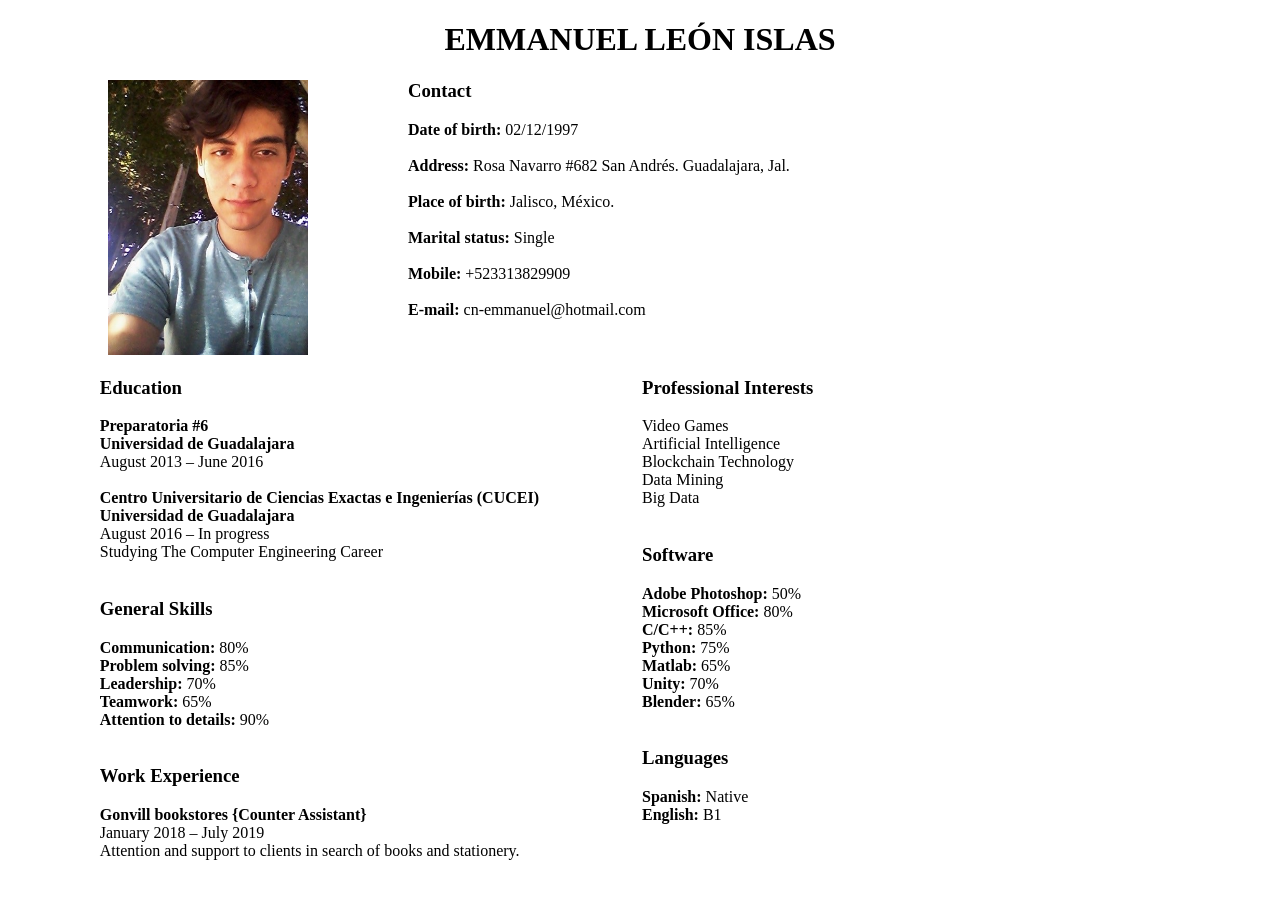
==== index.html @ a69033bc "Initial commit My curriculum vitae in HTML" ====
<!DOCTYPE html>
<html lang="es">
  <head>
    <title>Curriculum Vitae</title>
  </head>

  <body>
    <div>
      <center>
        <h1>EMMANUEL LEÓN ISLAS</h1>
        
        <img src="img\profile_photo.jpg" alt="Profile photo" width="200" height="275" style="float:left;margin:0px 100px">
      </center>
      
      <p>
        <h3>Contact</h3>
        <b>Date of birth:</b> 02/12/1997<br><br>
        <b>Address:</b> Rosa Navarro #682 San Andrés. Guadalajara, Jal.<br><br>
        <b>Place of birth:</b> Jalisco, México.<br><br>
        <b>Marital status:</b> Single<br><br>
        <b>Mobile:</b> +523313829909<br><br>
        <b>E-mail:</b> cn-emmanuel@hotmail.com
      </p>
    </div>

    <center>
      <div style="display:inline-block;">
        <table>
          <col style="width:50%">
	        <col style="width:50%">
          <tr valign="top">
            <td style="padding-right:100px">
              <h3>Education</h3>
              <b>Preparatoria #6</b><br>
              <b>Universidad de Guadalajara</b><br>
              August 2013 – June 2016<br>
              <br>
              <b>Centro Universitario de Ciencias Exactas e Ingenierías (CUCEI)</b><br>
              <b>Universidad de Guadalajara</b><br>
              August 2016 – In progress<br>
              Studying The Computer Engineering Career<br>
              <br>
              <h3>General Skills</h3>
              <b>Communication:</b> 80%<br>
              <b>Problem solving:</b> 85%<br>
              <b>Leadership:</b> 70%<br>
              <b>Teamwork:</b> 65%<br>
              <b>Attention to details:</b> 90%<br>
              <br>
              <h3>Work Experience</h3>
              <b>Gonvill bookstores {Counter Assistant}</b><br>
              January 2018 – July 2019<br>
              Attention and support to clients in search of books and stationery.
            </td>
            <td style="padding-right:100px">
              <h3>Professional Interests</h3>
              Video Games<br>
              Artificial Intelligence<br>
              Blockchain Technology<br>
              Data Mining<br>
              Big Data<br>
              <br>
              <h3>Software</h3>
              <b>Adobe Photoshop:</b> 50%<br>
              <b>Microsoft Office:</b> 80%<br>
              <b>C/C++:</b> 85%<br>
              <b>Python:</b> 75%<br>
              <b>Matlab:</b> 65%<br>
              <b>Unity:</b> 70%<br>
              <b>Blender:</b> 65%<br>
              <br>
              <h3>Languages</h3>
              <b>Spanish:</b> Native<br>
              <b>English:</b> B1
            </td>
          </tr>
        </table>
      </div>
    </center>
  </body>
</html>
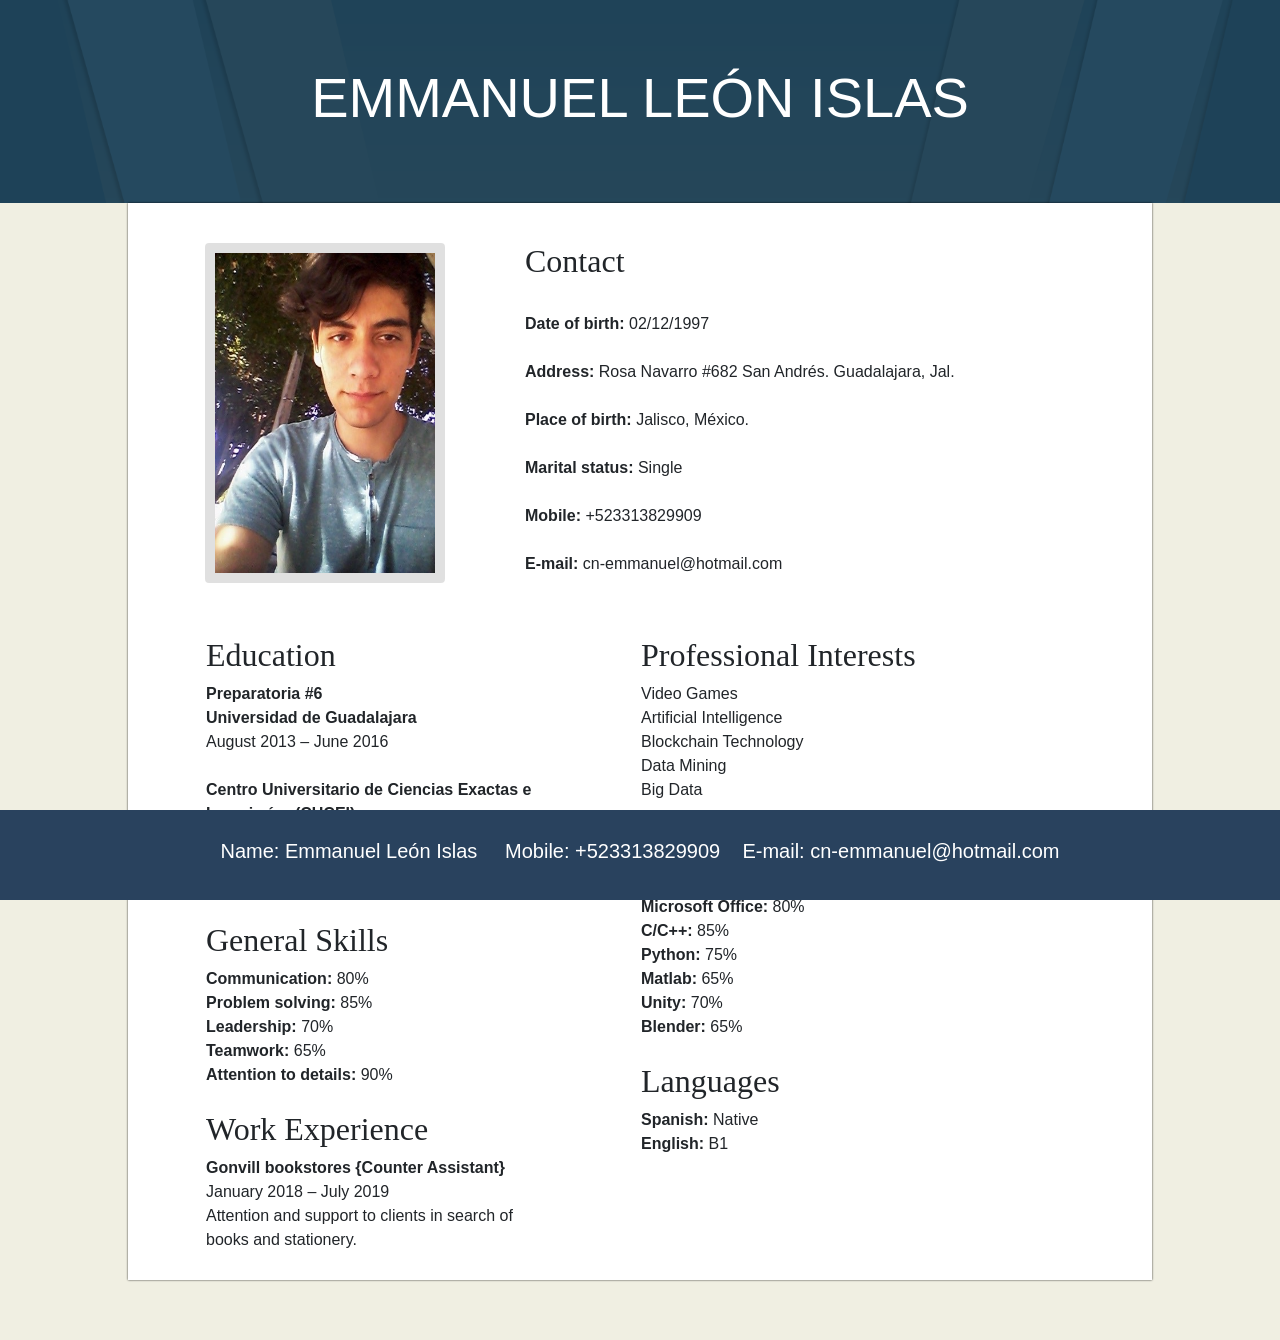
==== commit bf918d91: "Se añadieron estilos de CSS" ====
--- a/index.html
+++ b/index.html
@@ -2,80 +2,93 @@
 <html lang="es">
   <head>
     <title>Curriculum Vitae</title>
+    <link rel="stylesheet" href="bootstrap/css/bootstrap.min.css">
+    <link rel="stylesheet" href="css/style.css">
   </head>
 
   <body>
-    <div>
-      <center>
-        <h1>EMMANUEL LEÓN ISLAS</h1>
-        
-        <img src="img\profile_photo.jpg" alt="Profile photo" width="200" height="275" style="float:left;margin:0px 100px">
-      </center>
-      
-      <p>
-        <h3>Contact</h3>
-        <b>Date of birth:</b> 02/12/1997<br><br>
-        <b>Address:</b> Rosa Navarro #682 San Andrés. Guadalajara, Jal.<br><br>
-        <b>Place of birth:</b> Jalisco, México.<br><br>
-        <b>Marital status:</b> Single<br><br>
-        <b>Mobile:</b> +523313829909<br><br>
-        <b>E-mail:</b> cn-emmanuel@hotmail.com
-      </p>
+    <div id="banner" class="jumbotron jumbotron-fluid" style="background-image: url('img/banner.jpg'); background-size: cover;">
+      <div class="container">
+        <h1 class="display-4">EMMANUEL LEÓN ISLAS</h1>
+      </div>
     </div>
 
-    <center>
-      <div style="display:inline-block;">
-        <table>
-          <col style="width:50%">
-	        <col style="width:50%">
-          <tr valign="top">
-            <td style="padding-right:100px">
-              <h3>Education</h3>
-              <b>Preparatoria #6</b><br>
-              <b>Universidad de Guadalajara</b><br>
-              August 2013 – June 2016<br>
-              <br>
-              <b>Centro Universitario de Ciencias Exactas e Ingenierías (CUCEI)</b><br>
-              <b>Universidad de Guadalajara</b><br>
-              August 2016 – In progress<br>
-              Studying The Computer Engineering Career<br>
-              <br>
-              <h3>General Skills</h3>
-              <b>Communication:</b> 80%<br>
-              <b>Problem solving:</b> 85%<br>
-              <b>Leadership:</b> 70%<br>
-              <b>Teamwork:</b> 65%<br>
-              <b>Attention to details:</b> 90%<br>
-              <br>
-              <h3>Work Experience</h3>
-              <b>Gonvill bookstores {Counter Assistant}</b><br>
-              January 2018 – July 2019<br>
-              Attention and support to clients in search of books and stationery.
-            </td>
-            <td style="padding-right:100px">
-              <h3>Professional Interests</h3>
-              Video Games<br>
-              Artificial Intelligence<br>
-              Blockchain Technology<br>
-              Data Mining<br>
-              Big Data<br>
-              <br>
-              <h3>Software</h3>
-              <b>Adobe Photoshop:</b> 50%<br>
-              <b>Microsoft Office:</b> 80%<br>
-              <b>C/C++:</b> 85%<br>
-              <b>Python:</b> 75%<br>
-              <b>Matlab:</b> 65%<br>
-              <b>Unity:</b> 70%<br>
-              <b>Blender:</b> 65%<br>
-              <br>
-              <h3>Languages</h3>
-              <b>Spanish:</b> Native<br>
-              <b>English:</b> B1
-            </td>
-          </tr>
-        </table>
+    <div id="site-content">
+      <div class="container" style="max-width: 900px; margin: 0px auto;">
+        <div style="margin: 40px 0px">
+          <img src="img\profile_photo.jpg" alt="Profile photo" width="240" height="340" style="float:left; margin-right: 80px">
+          
+          <p>
+            <h3>Contact</h3><br>
+            <b>Date of birth:</b> 02/12/1997<br><br>
+            <b>Address:</b> Rosa Navarro #682 San Andrés. Guadalajara, Jal.<br><br>
+            <b>Place of birth:</b> Jalisco, México.<br><br>
+            <b>Marital status:</b> Single<br><br>
+            <b>Mobile:</b> +523313829909<br><br>
+            <b>E-mail:</b> cn-emmanuel@hotmail.com
+          </p>
+        </div>
+    
+        <div style="display:inline-block; margin: 20px 0px">
+          <table>
+            <col style="width:50%">
+            <col style="width:50%">
+            <tr valign="top">
+              <td style="padding-right:100px">
+                <h3>Education</h3>
+                <b>Preparatoria #6</b><br>
+                <b>Universidad de Guadalajara</b><br>
+                August 2013 – June 2016<br>
+                <br>
+                <b>Centro Universitario de Ciencias Exactas e Ingenierías (CUCEI)</b><br>
+                <b>Universidad de Guadalajara</b><br>
+                August 2016 – In progress<br>
+                Studying The Computer Engineering Career<br>
+                <br>
+                <h3>General Skills</h3>
+                <b>Communication:</b> 80%<br>
+                <b>Problem solving:</b> 85%<br>
+                <b>Leadership:</b> 70%<br>
+                <b>Teamwork:</b> 65%<br>
+                <b>Attention to details:</b> 90%<br>
+                <br>
+                <h3>Work Experience</h3>
+                <b>Gonvill bookstores {Counter Assistant}</b><br>
+                January 2018 – July 2019<br>
+                Attention and support to clients in search of books and stationery.
+              </td>
+              <td style="padding-right:100px">
+                <h3>Professional Interests</h3>
+                Video Games<br>
+                Artificial Intelligence<br>
+                Blockchain Technology<br>
+                Data Mining<br>
+                Big Data<br>
+                <br>
+                <h3>Software</h3>
+                <b>Adobe Photoshop:</b> 50%<br>
+                <b>Microsoft Office:</b> 80%<br>
+                <b>C/C++:</b> 85%<br>
+                <b>Python:</b> 75%<br>
+                <b>Matlab:</b> 65%<br>
+                <b>Unity:</b> 70%<br>
+                <b>Blender:</b> 65%<br>
+                <br>
+                <h3>Languages</h3>
+                <b>Spanish:</b> Native<br>
+                <b>English:</b> B1
+              </td>
+            </tr>
+          </table>
+        </div>
       </div>
-    </center>
+  </div>
+
+    <footer>
+      <div class="container">
+        <h5 style="color: white; text-align: center;">Name: Emmanuel León Islas&nbsp;&nbsp;&nbsp;&nbsp;
+        Mobile: +523313829909&nbsp;&nbsp;&nbsp;&nbsp;E-mail: cn-emmanuel@hotmail.com</h5>
+      </div>
+  </footer>
   </body>
 </html>
--- a/css/style.css
+++ b/css/style.css
@@ -0,0 +1,83 @@
+body{
+	background: #F0EFE2;
+}
+
+footer{
+	font: normal 100% 'lucida sans unicode', arial, sans-serif;
+	position: fixed;
+	bottom: 0;
+	width: 100%;
+	min-height: 10vh;
+	background: #29425E;
+	display: flex;
+	align-items: center;
+}
+
+img{
+    animation: colorize 2s cubic-bezier(0, 0, .78, .36) 1;
+    background: transparent;
+    border: 10px solid rgba(0, 0, 0, 0.12);
+    border-radius: 4px;
+    display: block;
+    margin: 0 auto;
+}
+
+#banner{
+	text-align: center;
+	background-position: center center;
+	background-size: cover;
+	background-repeat: no-repeat;
+	position: relative;
+	margin-bottom: 0%;
+}
+
+#banner:before{
+	content: '';
+	position: absolute;
+	top: 0;
+	bottom: 0;
+	left: 0;
+	right: 0;
+	background-color: rgba(0,0,0,0.6);
+}
+
+#banner h1,p{
+	color: white;
+	position: relative;
+}
+
+#banner h1 a{
+	text-decoration: none;
+	color: inherit;
+}
+
+#site-content{
+	position: relative;
+	width: 80%;
+	min-height: 50vh;
+	margin-left: auto;
+	margin-right: auto;
+	margin-top: 0;
+	margin-bottom: 60px;
+	background-color: white;
+	box-shadow: 0 0 2px rgba(0, 0, 0, 0.8);
+	display: flex;
+}
+
+#site-content h3{
+	font: normal 200% 'century gothic';
+}
+
+#site-content p{
+	color: rgb(51, 60, 70);
+}
+
+.img-table{
+	max-width: 200px;
+}
+
+.menu-container a{
+	font: normal 140% 'century gothic';
+	line-height: 40px;
+	color: steelblue;
+}
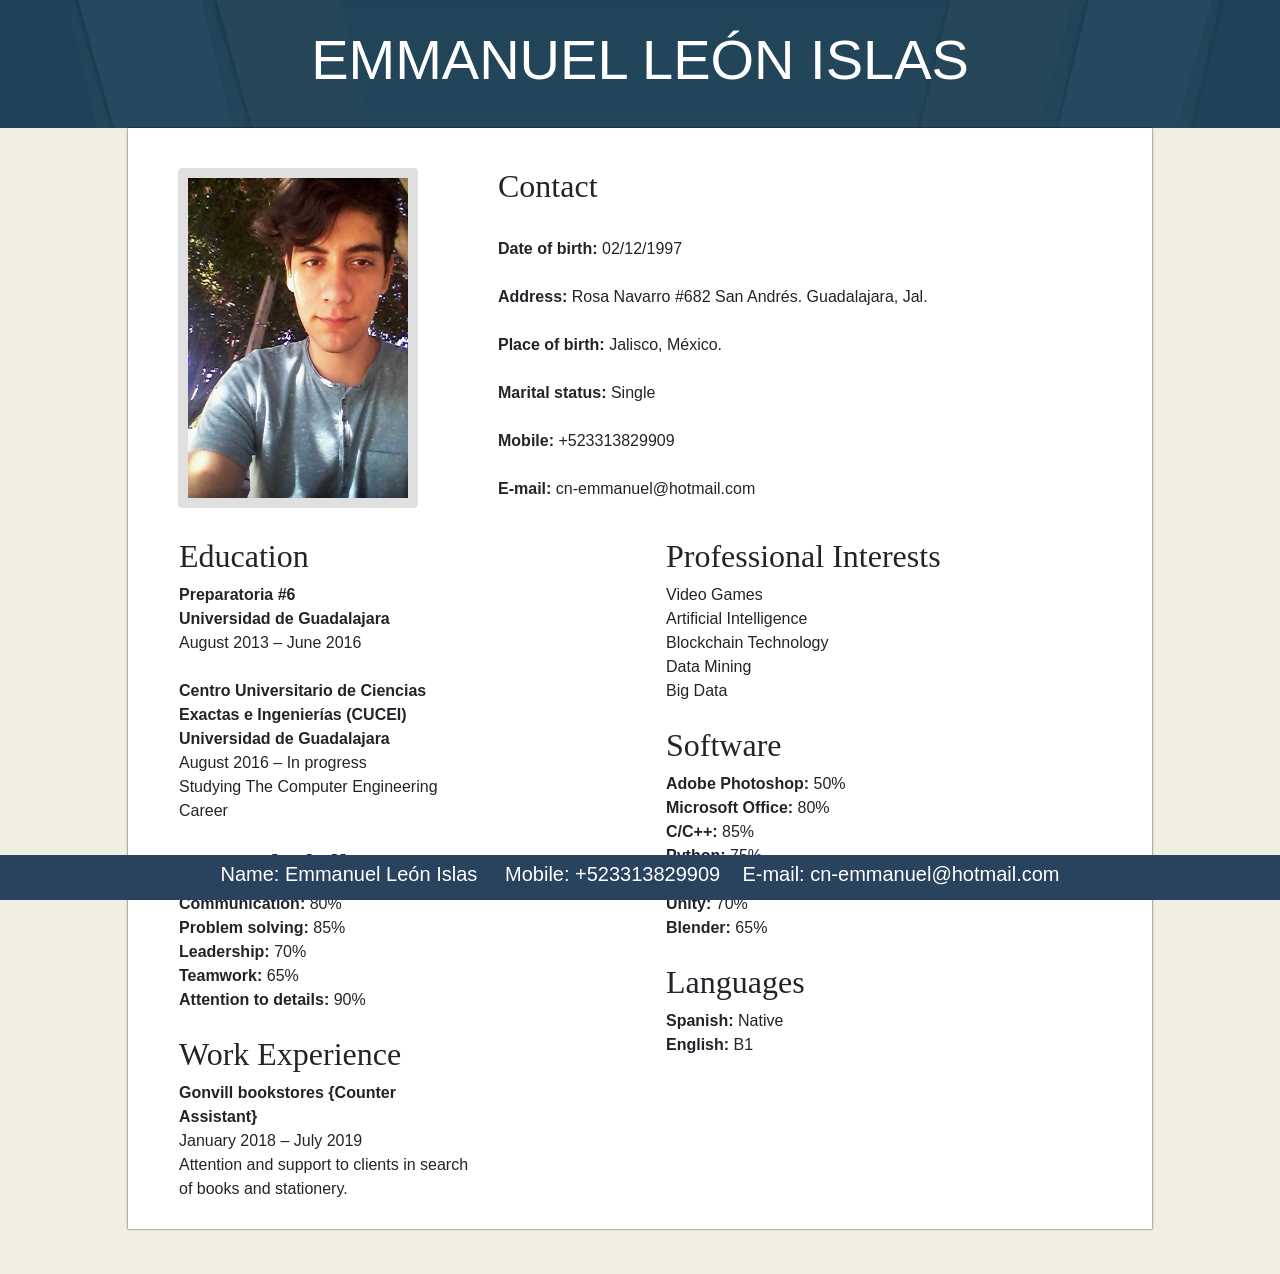
==== commit bb8a0172: "Se creó el diseño responsivo" ====
--- a/index.html
+++ b/index.html
@@ -14,9 +14,9 @@
     </div>
 
     <div id="site-content">
-      <div class="container" style="max-width: 900px; margin: 0px auto;">
-        <div style="margin: 40px 0px">
-          <img src="img\profile_photo.jpg" alt="Profile photo" width="240" height="340" style="float:left; margin-right: 80px">
+      <div style="margin: 0px 0px 0 50px;">
+        <div style="margin-top: 40px;">
+          <img src="img\profile_photo.jpg" alt="Profile photo" width="240" height="340" style="float:left; margin-right: 80px;">
           
           <p>
             <h3>Contact</h3><br>
@@ -29,12 +29,10 @@
           </p>
         </div>
     
-        <div style="display:inline-block; margin: 20px 0px">
-          <table>
-            <col style="width:50%">
-            <col style="width:50%">
+        <div style="display:inline-block; margin: 20px 0px;">
+          <table style="width: 100%; table-layout: fixed;">
             <tr valign="top">
-              <td style="padding-right:100px">
+              <td style="padding-right: 20%;">
                 <h3>Education</h3>
                 <b>Preparatoria #6</b><br>
                 <b>Universidad de Guadalajara</b><br>
@@ -57,7 +55,7 @@
                 January 2018 – July 2019<br>
                 Attention and support to clients in search of books and stationery.
               </td>
-              <td style="padding-right:100px">
+              <td style="padding-right: 20%">
                 <h3>Professional Interests</h3>
                 Video Games<br>
                 Artificial Intelligence<br>
@@ -82,13 +80,13 @@
           </table>
         </div>
       </div>
-  </div>
+    </div>
 
     <footer>
       <div class="container">
         <h5 style="color: white; text-align: center;">Name: Emmanuel León Islas&nbsp;&nbsp;&nbsp;&nbsp;
         Mobile: +523313829909&nbsp;&nbsp;&nbsp;&nbsp;E-mail: cn-emmanuel@hotmail.com</h5>
       </div>
-  </footer>
+    </footer>
   </body>
 </html>
--- a/css/style.css
+++ b/css/style.css
@@ -7,10 +7,11 @@
 	position: fixed;
 	bottom: 0;
 	width: 100%;
-	min-height: 10vh;
+	height: 5vh;
 	background: #29425E;
 	display: flex;
 	align-items: center;
+	justify-content: center;
 }
 
 img{
@@ -23,6 +24,9 @@
 }
 
 #banner{
+	height: 10vh;
+	display: flex;
+	align-items: center;
 	text-align: center;
 	background-position: center center;
 	background-size: cover;
@@ -54,11 +58,12 @@
 #site-content{
 	position: relative;
 	width: 80%;
-	min-height: 50vh;
+	min-height: 85vh;
+	padding-bottom: 0;
 	margin-left: auto;
 	margin-right: auto;
 	margin-top: 0;
-	margin-bottom: 60px;
+	margin-bottom: 5vh;
 	background-color: white;
 	box-shadow: 0 0 2px rgba(0, 0, 0, 0.8);
 	display: flex;
